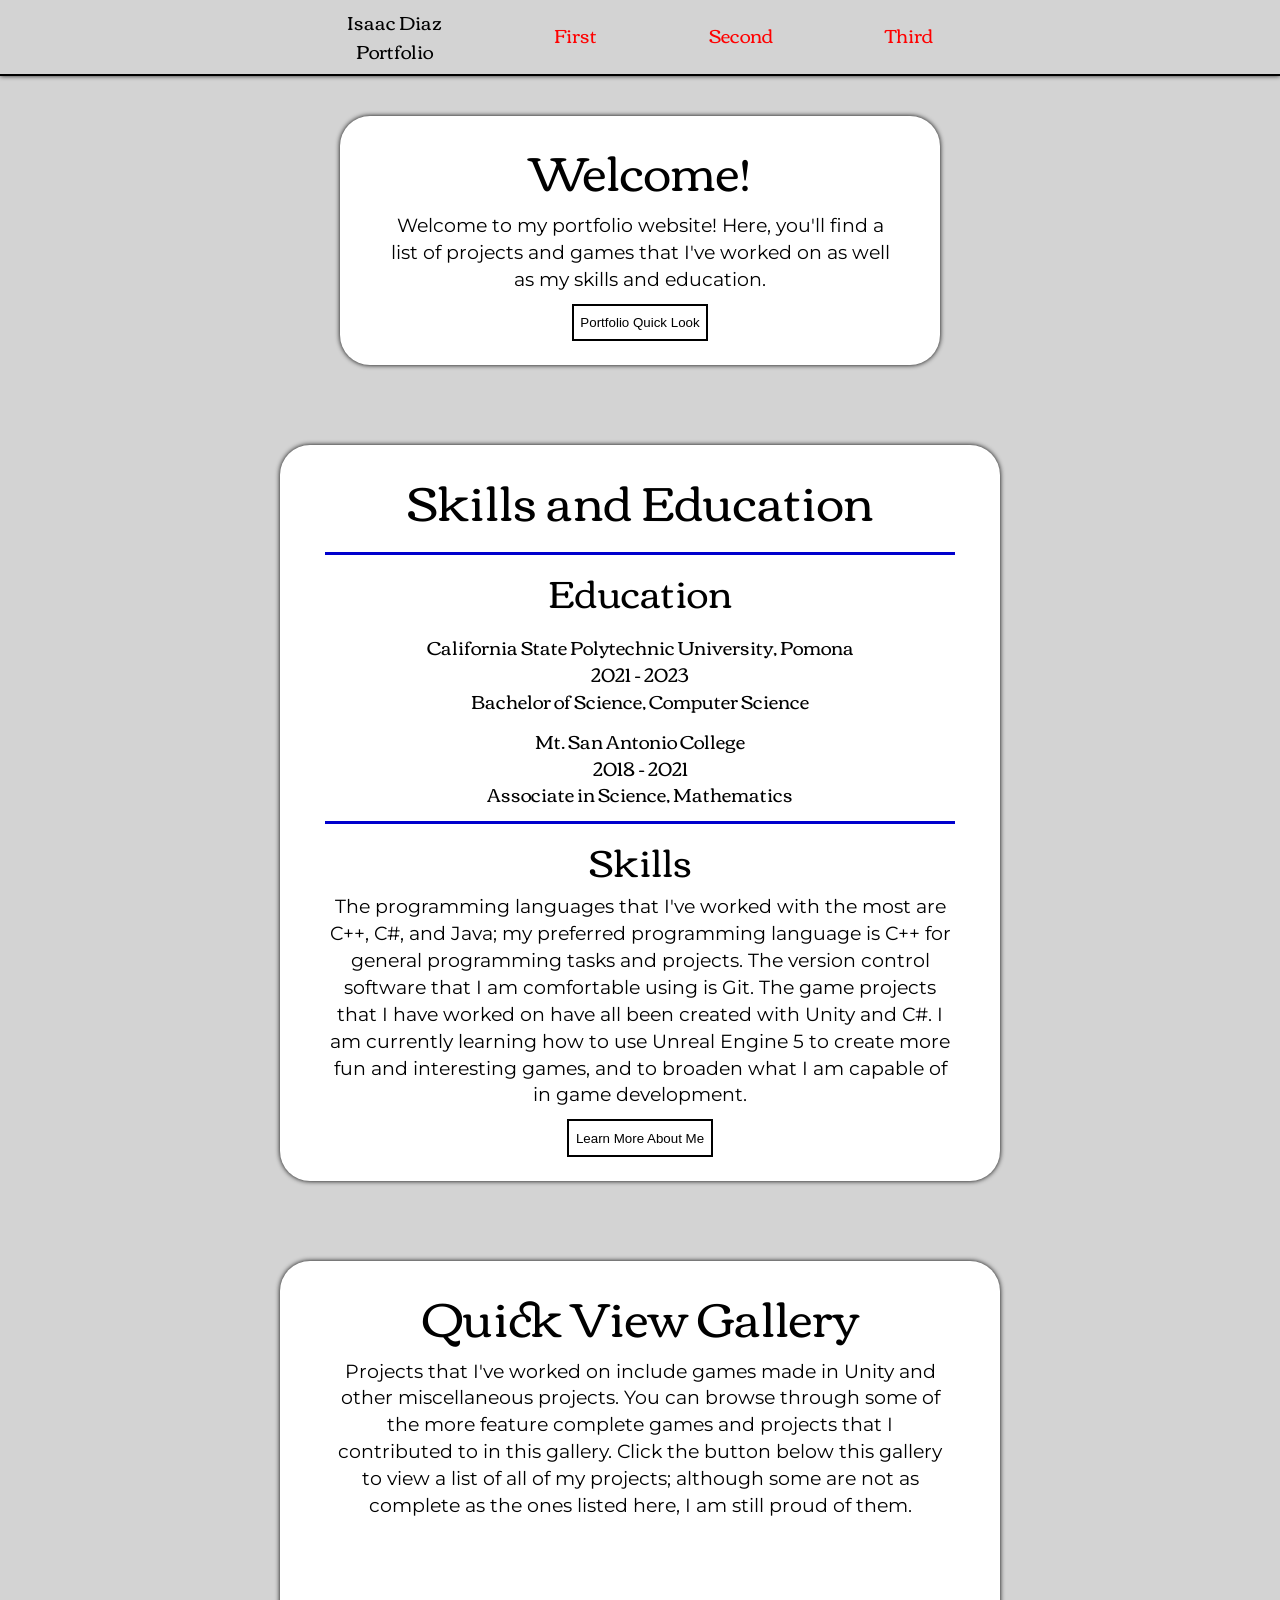
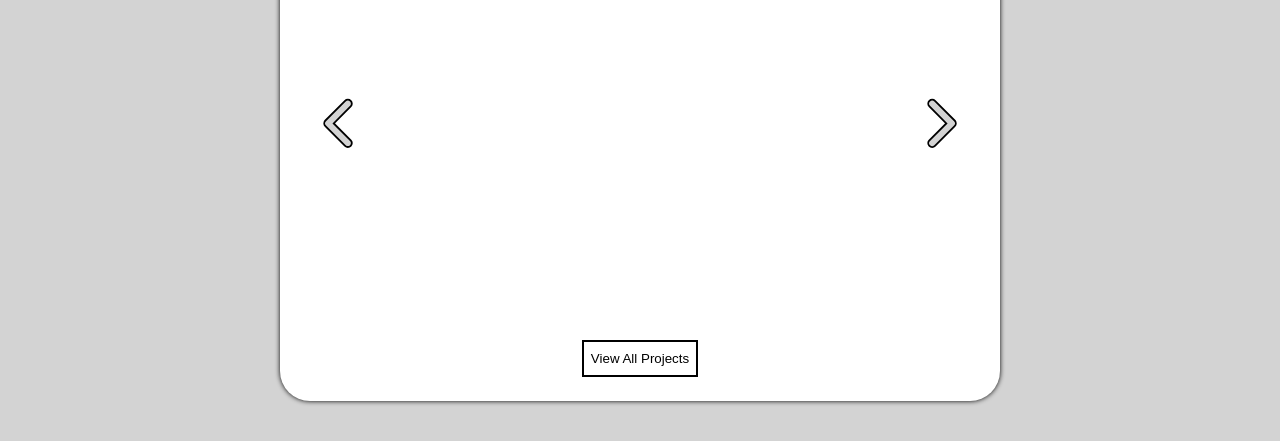
==== index.html @ a9e29438 "styling for education section and mobile/desktop styles" ====
<!DOCTYPE html>
<html lang="en">
<head>
    <meta charset="UTF-8">
    <meta name="viewport" content="width=device-width, initial-scale=1.0">
    <meta name="referrer" content="strict-origin-when-cross-origin" />
    <title>Isaac Diaz Portfolio Website</title>
    <link rel="preconnect" href="https://fonts.googleapis.com">
    <link rel="preconnect" href="https://fonts.gstatic.com" crossorigin>
    <link href="https://fonts.googleapis.com/css2?family=Corben:wght@400;700&family=Inter:ital,opsz,wght@0,14..32,100..900;1,14..32,100..900&family=Montserrat:ital,wght@0,100..900;1,100..900&display=swap" rel="stylesheet">
    <link href="css/styles.css" rel="stylesheet">
</head>
<body>
    <header>
        <div class="nav-title">
            <p>Isaac Diaz</p>
            <p>Portfolio</p>
        </div>

        <div class="hamburger-nav">
            <div class="top-bar"></div>
            <div class="middle-bar"></div>
            <div class="bottom-bar"></div>
        </div>
        
        <nav id="nav-bar">
            <ul>
                <li>First</li>
                <li>Second</li>
                <li>Third</li>
            </ul>
        </nav>
    </header>

    <div class="info-section-container">
        <section class="section-wrapper welcome-section">
            <h2>Welcome!</h2>
            <p class="section-info">Welcome to my portfolio website! Here, you'll find a list of projects and games that I've worked on as well as my skills and education.</p>
            <button>Portfolio Quick Look</button>
        </section>

        <section class="section-wrapper skills-section">
            <h2>Skills and Education</h2>
            <h3>Education</h3>
            <div class="education-section">
                <p>California State Polytechnic University, Pomona</p>
                <p>2021 - 2023</p>
                <p>Bachelor of Science, Computer Science</p>
            </div>
            <div class="education-section">
                <p>Mt. San Antonio College</p>
                <p>2018 - 2021</p>
                <p>Associate in Science, Mathematics</p>
            </div>
            <h3>Skills</h3>
            <p class="section-info">The programming languages that I've worked with the most are C++, C#, and Java; my preferred programming language is C++ 
                for general programming tasks and projects. The version control software that I am comfortable using is Git. The game 
                projects that I have worked on have all been created with Unity and C#. I am currently learning how to use Unreal Engine 
                5 to create more fun and interesting games, and to broaden what I am capable of in game development.
            </p>
            <button>Learn More About Me</button>
        </section>

        <section class="section-wrapper">
            <h2>Quick View Gallery</h2>
            <p class="section-info">Projects that I've worked on include games made in Unity and other miscellaneous projects. 
                You can browse through some of the more feature complete games and projects that I contributed to in 
                this gallery. Click the button below this gallery to view a list of all of my projects; although some 
                are not as complete as the ones listed here, I am still proud of them.
            </p>
            <div class="youtube-player-container">
                <iframe id="player"
                    src="https://www.youtube.com/embed/?enablejsapi=1&autoplay=1&mute=1&controls=0&disablekb=1&rel=0" 
                    title="Labyrinth Of Pushdown Palindrome Level" frameborder="0" 
                    allow="accelerometer; autoplay; clipboard-write; encrypted-media; gyroscope; picture-in-picture; web-share" 
                    referrerpolicy="strict-origin-when-cross-origin" allowfullscreen>
                </iframe>
                
                <div class="arrow-container">
                    <svg xmlns="http://www.w3.org/2000/svg" viewBox="0 0 640 640" class="left">
                        <!--!Font Awesome Free v7.3.1 by @fontawesome - https://fontawesome.com License - https://fontawesome.com/license/free Copyright 2026 Fonticons, Inc.-->
                        <path d="M201.4 297.4C188.9 309.9 188.9 330.2 201.4 342.7L361.4 502.7C373.9 515.2 394.2 515.2 406.7 502.7C419.2 490.2 419.2 469.9 406.7 457.4L269.3 320L406.6 182.6C419.1 170.1 419.1 149.8 406.6 137.3C394.1 124.8 373.8 124.8 361.3 137.3L201.3 297.3z"/>
                    </svg>
                    <div class="youtube-player-overlay">
                        <h3 class="p-name"></h3>
                        <p class="p-description"></p>
                        <p class="p-category"></p>
                        <p class="p-tech-and-time"></p>
                    </div>
                    <svg xmlns="http://www.w3.org/2000/svg" viewBox="0 0 640 640" class="right">
                        <!--!Font Awesome Pro v7.3.1 by @fontawesome - https://fontawesome.com License - https://fontawesome.com/license (Commercial License) Copyright 2026 Fonticons, Inc.-->
                        <path d="M439.1 297.4C451.6 309.9 451.6 330.2 439.1 342.7L279.1 502.7C266.6 515.2 246.3 515.2 233.8 502.7C221.3 490.2 221.3 469.9 233.8 457.4L371.2 320L233.9 182.6C221.4 170.1 221.4 149.8 233.9 137.3C246.4 124.8 266.7 124.8 279.2 137.3L439.2 297.3z"/>
                    </svg>
                </div>
            </div>
            
            <div class="carousel-gallery"></div>
            <button>View All Projects</button>
        </section>
    </div>

    <script src="./js/portfolio-site.js"></script>
</body>
</html>
---- css/styles.css ----
/*
    CSS variables to be used for the site
*/
:root {
    --base-font-size: 1.2rem;
    --font-0-style: "corben", "Montserrat", sans-serif;
    --deep-dark-blue: #111827;
    --white: #ffffff;
    --bright-pastel-green: #01c16a;
}

/*
    boiler plate to set the box-sizing to border-box
*/
html {
    box-sizing: border-box;
}
*,
*::before,
*::after {
    box-sizing: inherit;
}

body {
    font-family: var(--font-0-style);
    font-size: var(--base-font-size);
    margin: 0;
    padding: 0;
    background: lightgray; /* TODO: Decide on background color*/
}

ul {
    list-style-type: none;
    margin: 1rem auto 0 auto;
    padding: 0;
    display: flex;
    flex-flow: column wrap;
    gap: 1.5rem;
    align-items: center;
}

/*
    Set the nav to an absolute position and set to the top left of the screen. Make it cover the entire display
    with a white background by setting the width and height to 100vw and vh, respectively. Hide it by setting
    opacity to 0.
*/
nav {
    background-color: lightgray;
    position: absolute;
    z-index: 0;
    visibility: hidden;
    top: 0;
    left: 0;
    width: 100vw;
    height: 100vh;
    overflow: hidden;
    display: flex;
    justify-content: center;
    opacity: 0;
    transition: transform 0.5s ease,
                opacity 1s ease;
}

/*
    Set the list in the nav menu to be 5% off the screen upward to animate it coming in when opened.
*/
nav ul {
    color: red;
    transform: translateY(-5%);
    transition: transform 0.8s ease;
}

/*
    Animate the nav menu by setting background opacity to 1 and translating the nav menu list items down
    into view.
*/
#nav-bar.open {
    z-index: 2;
    opacity: 1;
    visibility: visible;
    transition: opacity 1s ease;
    
    ul {
        color: blue;
        transform: translateY(10%);
        transition: transform 0.8s ease;
    }
}

/*
    Hamburger menu icon styling
*/
.hamburger-nav {
    width: 1.7em;
    height: 1.7em;
    margin: 0;
    padding: 0;
    display: flex;
    flex-direction: column;
    justify-content: space-between;
    z-index: 3;
}
.hamburger-nav:hover {
    cursor: pointer;
}
.top-bar,
.middle-bar,
.bottom-bar {
    background-color: black;
    width: auto;
    height: 4px;
    border-radius: 10px;
    transition: all 0.5s ease;
}

/*
    Animate the little bars in the hamburger menu to form an 'X'
    When no space between class names: Element that has .top-bar and .open classes
    When space between class names: Element with .open class inside of element with .top-bar class
*/
.top-bar.open {
    transform: translate(0, 0.73em) rotate(-45deg);
}
.middle-bar.open {
    opacity: 0;
}
.bottom-bar.open {
    transform: translate(0, -0.73em) rotate(45deg);
}

header {
    display: grid;
    grid-template-columns: 10fr 1fr;
    margin: 0;
    padding: 1rem 2rem 1rem 1rem;
    align-items: center;
    gap: 1em;
    border-bottom: 2px solid black;
    box-shadow: 0px 0.1px 5px black;
}

.nav-title {
    text-align: center;
    margin: 0;
    padding: 0;
}

.nav-title p {
    margin: 0;
    line-height: 1.5em;
}

/* Styling for the section wrappers that contain my info */
.info-section-container {
    display: flex;
    flex-flow: column nowrap;
    align-items: center;
}

.section-wrapper {
    background: white;
    border-radius: 30px;
    box-shadow: 0px 0px 5px black;
    margin: 1.25rem 1rem;
    padding: 0.5em 0.5em 1.25em 0.5em;
    min-width: 300px;
    max-width: 900px;
    display: flex;
    flex-flow: column nowrap;
    text-align: center;
    align-items: center;
    gap: 0.5rem;

    h2 {
        margin: 0;
        padding: 0;
        font-weight: normal;
        font-size: 2rem;
    }

    .section-info {
        margin: 0;
        margin-top: -10px;
        padding: 0 0.5em;
        font-family: "Montserrat";
        line-height: 1.4em;
    }

    button {
        margin-top: 3px;
        width: auto;
        background: white;
        padding: 0.7em 0.5em;
        border: solid 2px black;
        transition: all ease 0.3s;
    }

    button:hover {
        background: darkblue;
        color: white;
    }
}

.welcome-section {
    max-width: 600px;
}

.skills-section {
    max-width: 750px;

    h3 {
        margin: 0;
        border-top: solid 3px mediumblue;
        width: 90%;
        font-weight: normal;
        font-size: 1.75rem;
    }

    .education-section {
        margin: 0;
        padding-bottom: 5px;
        width: 85%;
        line-height: 1.4em;

        p {
            margin: 0;
            padding: 0;
        }
    }
}

/* Styling for the quick video gallery, the youtube iframe, and the iframe overlay */
.youtube-player-container {
    position: relative;
    width: 100%;
    height: auto;
    aspect-ratio: 16 / 9;
}

.arrow-container {
    position: absolute;
    top: 0;
    left: 0;
    width: 100%;
    height: 100%;
    display: flex;
    flex-flow: row nowrap;
    justify-content: space-between;
    align-items: center;
    transition: all 0.5s ease;
}

.arrow-container.hovered {
    background: rgb(0 0 0 / 0.5);
}

#player {
    width: 100%;
    height: 100%;
}

.youtube-player-overlay {
    display: flex;
    visibility: hidden;
    flex-flow: column nowrap;
    justify-content: center;
    align-items: center;
    opacity: 0;
    width: 100%;
    min-width: 50px;
    height: auto;
    color: white;
    font-family: sans-serif;
    font-size: 0.8em;
    transition: all 0.5s ease;

    /* styling for paragraphs on small displays for the overlay */
    p, h3 {
        max-width: 100%;
        margin: 0;
        white-space: nowrap;
        overflow: hidden;
        text-overflow: ellipsis;
    }

    h3 {
        margin: 1em 0em;
    }

    .p-name {
        line-height: 15px;
    }

    .p-category {
        padding-top: 15px;
        display: none;
    }

    .p-tech-and-time {
        margin: 0;
        padding: 0;
        display: none;
    }
}

.youtube-player-overlay.hovered {
    visibility: visible;
    opacity: 1;
}

/* styling for the left and right svg arrows that control the iframe youtube player */
svg {
    width: 20%;
    height: 20%;
    min-width: 50px;
    min-height: 50px;
    fill: lightgray;
    stroke: black;
    stroke-width: 15px;
    cursor: pointer;
}

svg:hover {
    fill: white;
}

svg:active {
    fill: darkgray;
}

/* Styling for the gallery list items in the carousel */
.carousel-gallery {
  display: flex;
  width: 80%;
  margin: 0;
  padding: 0;
  overflow-x: hidden;     /* Set the carousel to be our scroll container (set to scroll) */
  scroll-snap-type: x mandatory;  /* Mandatory snapping images in the x-axis*/
  scroll-behavior: smooth;
  scrollbar-width: auto;  /* To hide the scrollbar */
}

/* TODO: Consider adding slide animation CSS here and creating some selected class so that
        the carousel effects can work in Firefox instead of using animation-timeline
*/
.carousel-slide {
  padding: 0px 2.5px;
  flex-shrink: 0;
  width: calc(100% / 3); /* Show only 3 slides at a time*/
  scroll-snap-align: center; /* Snap the slide to the beginning of the img*/
  animation: slide;
  animation-timeline: view(inline);
  
  img {
    aspect-ratio: 1 / 1; /* Make the gallery cover images into squares*/
    width: 100%;
  } 
}

@keyframes slide {
  0%, 45%, 55%, 100% {
    transform: scale(0.5);
    border-radius: 20px;
    filter: blur(6px) brightness(0.8);
  }
  
  50% {
    transform: scale(1);
    border-radius: 4px;
    filter: none;
  }
}

/* This @media used to prevent the header list from animating when shrinking 
    the width to be of a mobile width */
@media(min-width: 800px) {
    nav {
        transition: all 0s;
    }
}

/* Styling for desktop/larger displays when there is a display width of at least 850 pixels */
@media(min-width: 850px) {
    header {
        display: flex;
        flex-flow: row nowrap;
        justify-content: center;
        align-items: center;
        padding: 0.5rem;
        gap: 7rem
    }
    nav {
        opacity: 1;
        position: static;
        width: auto;
        height: auto;
        overflow: auto;
        visibility: visible;

        ul {
            display: flex;
            flex-flow: row wrap;
            flex: auto;
            margin: auto;
            justify-content: center;
            align-items: center;
            gap: 7rem;
        }
    }

    nav ul {
        display: flex;
        justify-content: space-between;
    }

    .hamburger-nav {
        display: none;
        visibility: hidden;
    }

    .youtube-player-overlay {
        .p-category, .p-tech-and-time {
            display: block;
        }
    }

    .section-wrapper {
        margin: 2.5rem 1rem;

        h2 {
            font-size: 3rem;
        }

        .section-info {
            max-width: 700px;
            padding: 0em 2em;
        }
    }

    .skills-section {
        h3 {
            font-size: 2.4rem;
        }
    }
}
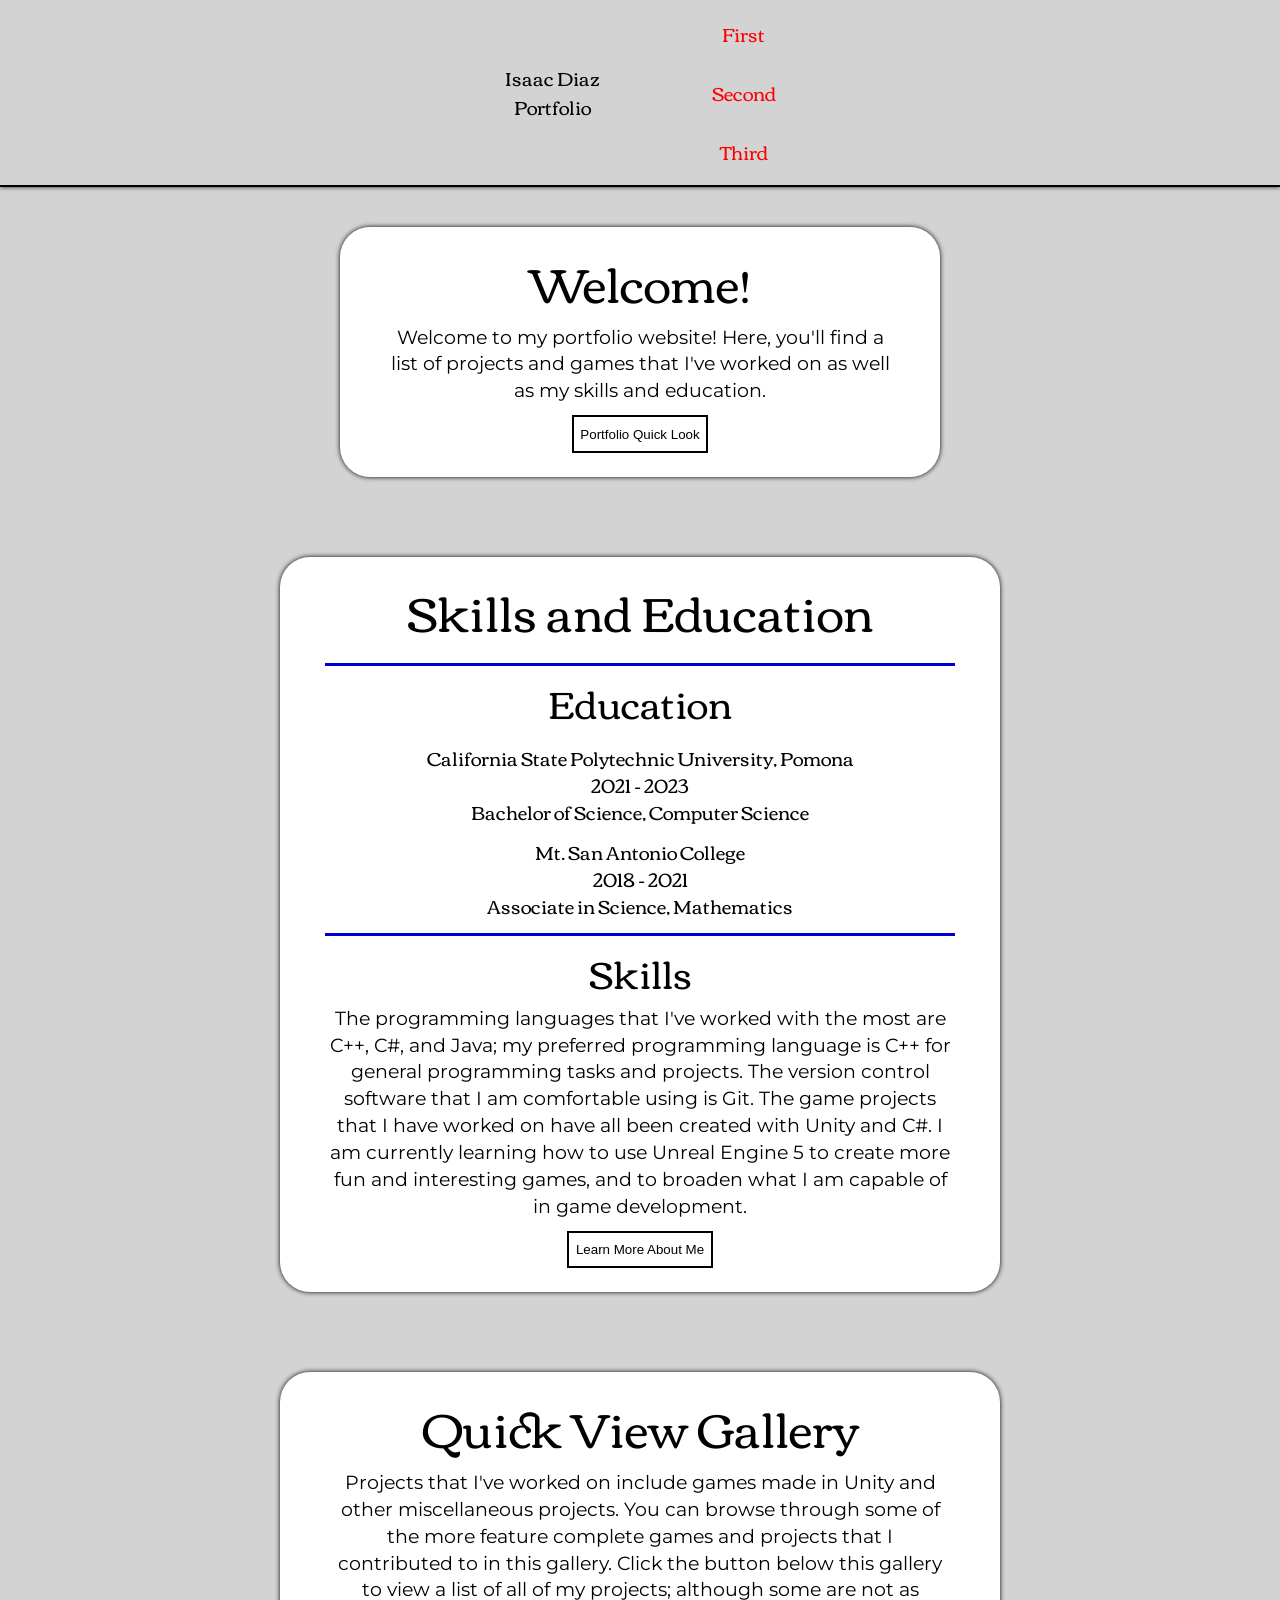
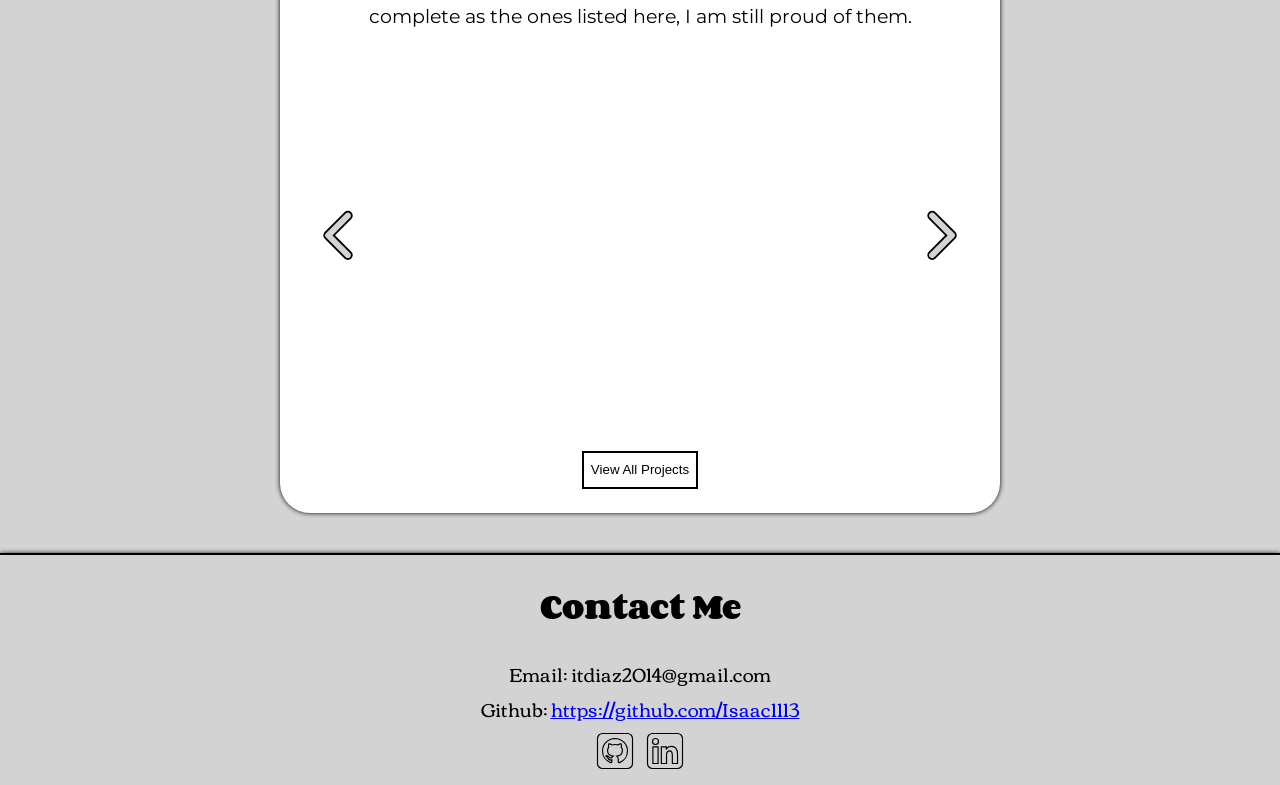
==== commit cae3f3c2: "fix bugs for nav visiblity transition and nav width, add footer and css styles" ====
--- a/index.html
+++ b/index.html
@@ -24,7 +24,7 @@
         </div>
         
         <nav id="nav-bar">
-            <ul>
+            <ul class="nav-ul">
                 <li>First</li>
                 <li>Second</li>
                 <li>Third</li>
@@ -99,6 +99,39 @@
         </section>
     </div>
 
+    <footer>
+        <h2>Contact Me</h2>
+        <div class="footer-text">
+            <ul class="footer-ul">
+                <li>Email: itdiaz2014@gmail.com</li>
+                <li>Github: 
+                    <a href="https://github.com/Isaac1113">https://github.com/Isaac1113</a>
+                </li>
+            </ul>
+        </div>
+        <ul class="icons">
+            <li>
+                <a href="https://github.com/Isaac1113">
+                    <svg xmlns="http://www.w3.org/2000/svg" viewBox="0 0 640 640">
+                        <!--!Font Awesome Free v7.3.1 by @fontawesome - https://fontawesome.com License - https://fontawesome.com/license/free Copyright 2026 Fonticons, Inc.-->
+                        <title>Github</title>
+                        <path d="M480 96C515.3 96 544 124.7 544 160L544 480C544 515.3 515.3 544 480 544L160 544C124.7 544 96 515.3 96 480L96 160C96 124.7 124.7 96 160 96L480 96zM319.7 160C231.3 160 160 232.2 160 320.6C160 390 204.1 447.5 263.4 469C271.8 472.1 280 466.5 280 458.1L280 433.1C275.6 435 270 436.2 265 436.2C244.4 436.2 232.2 425 223.4 404C220 395.6 216.2 390.6 209 389.6C205.3 389.3 204 387.7 204 385.8C204 382.1 210.2 379.2 216.5 379.2C225.6 379.2 233.4 384.8 241.5 396.4C247.7 405.5 254.3 409.5 262.1 409.5C269.9 409.5 274.9 406.7 282.1 399.5C287.4 394.2 291.5 389.5 295.2 386.4C253.9 381.4 224.9 351.7 224.9 313.3C224.9 297.7 230.5 280.8 239.9 269.5C235.8 259.2 236.5 237.3 241.1 228.3C253.6 226.7 270.5 233.3 280.5 242.4C292.4 238.7 304.9 236.8 320.2 236.8C335.5 236.8 348 238.7 359.3 242.1C369 233.3 386.2 226.8 398.7 228.3C403.1 236.7 403.7 258.6 399.6 269.2C409.6 281.1 414.9 297 414.9 313.3C414.9 351.7 385.8 380.8 344 386.1C354.6 393 361.8 408 361.8 425.2L361.8 457.7C361.8 467.1 369.6 472.4 379 468.6C435.6 447 479.9 390.5 479.9 320.5C479.9 232.1 408 159.9 319.6 159.9z" 
+                            class="social"/>
+                    </svg>
+                </a>
+            </li>
+            <li>
+                <a href="https://www.linkedin.com/in/isaac-diaz-83565a263/">
+                    <svg xmlns="http://www.w3.org/2000/svg" viewBox="0 0 640 640">
+                        <!--!Font Awesome Free v7.3.1 by @fontawesome - https://fontawesome.com License - https://fontawesome.com/license/free Copyright 2026 Fonticons, Inc.-->
+                        <path d="M160 96C124.7 96 96 124.7 96 160L96 480C96 515.3 124.7 544 160 544L480 544C515.3 544 544 515.3 544 480L544 160C544 124.7 515.3 96 480 96L160 96zM165 266.2L231.5 266.2L231.5 480L165 480L165 266.2zM236.7 198.5C236.7 219.8 219.5 237 198.2 237C176.9 237 159.7 219.8 159.7 198.5C159.7 177.2 176.9 160 198.2 160C219.5 160 236.7 177.2 236.7 198.5zM413.9 480L413.9 376C413.9 351.2 413.4 319.3 379.4 319.3C344.8 319.3 339.5 346.3 339.5 374.2L339.5 480L273.1 480L273.1 266.2L336.8 266.2L336.8 295.4L337.7 295.4C346.6 278.6 368.3 260.9 400.6 260.9C467.8 260.9 480.3 305.2 480.3 362.8L480.3 480L413.9 480z"
+                            class="social"/>
+                    </svg>
+                </a>
+            </li>
+        </ul>
+    </footer>
+
     <script src="./js/portfolio-site.js"></script>
 </body>
 </html>
--- a/css/styles.css
+++ b/css/styles.css
@@ -29,7 +29,7 @@
     background: lightgray; /* TODO: Decide on background color*/
 }
 
-ul {
+.nav-ul {
     list-style-type: none;
     margin: 1rem auto 0 auto;
     padding: 0;
@@ -51,23 +51,24 @@
     visibility: hidden;
     top: 0;
     left: 0;
-    width: 100vw;
+    width: 100%; /* vw (view width) units include the width of the vertical scroll bar, too */
     height: 100vh;
     overflow: hidden;
     display: flex;
     justify-content: center;
     opacity: 0;
     transition: transform 0.5s ease,
-                opacity 1s ease;
+                opacity 1s ease,
+                visibility 1s ease;
 }
 
 /*
     Set the list in the nav menu to be 5% off the screen upward to animate it coming in when opened.
 */
-nav ul {
+nav .nav-ul {
     color: red;
     transform: translateY(-5%);
-    transition: transform 0.8s ease;
+    transition: all 0.8s ease;
 }
 
 /*
@@ -80,7 +81,7 @@
     visibility: visible;
     transition: opacity 1s ease;
     
-    ul {
+    .nav-ul {
         color: blue;
         transform: translateY(10%);
         transition: transform 0.8s ease;
@@ -128,6 +129,7 @@
     transform: translate(0, -0.73em) rotate(45deg);
 }
 
+/* styling for the header and the navigation title */
 header {
     display: grid;
     grid-template-columns: 10fr 1fr;
@@ -148,6 +150,47 @@
 .nav-title p {
     margin: 0;
     line-height: 1.5em;
+}
+
+/* styling for the footer and contact me section */
+footer {
+    display: flex;
+    flex-flow: column nowrap;
+    margin: 0;
+    width: 100%;
+    justify-content: center;
+    align-items: center;
+    border-top: solid 2px black;
+    box-shadow: 0px -0.1px 5px black;
+    text-align: center;
+}
+
+.footer-text {
+    margin: 0;
+    padding: 0;
+}
+
+.footer-ul {
+    list-style-type: none;
+    margin: 0;
+    padding: 0;
+}
+
+footer .icons {
+    width: 50%;
+    font-size: var(--base-font-size);
+    list-style-type: none;
+    margin: 0;
+    padding: 0;
+    display: flex;
+    flex-flow: row nowrap;
+    align-items: center;
+    justify-content: center;
+
+    svg {
+        width: 36px;
+        height: 36px;
+    }
 }
 
 /* Styling for the section wrappers that contain my info */
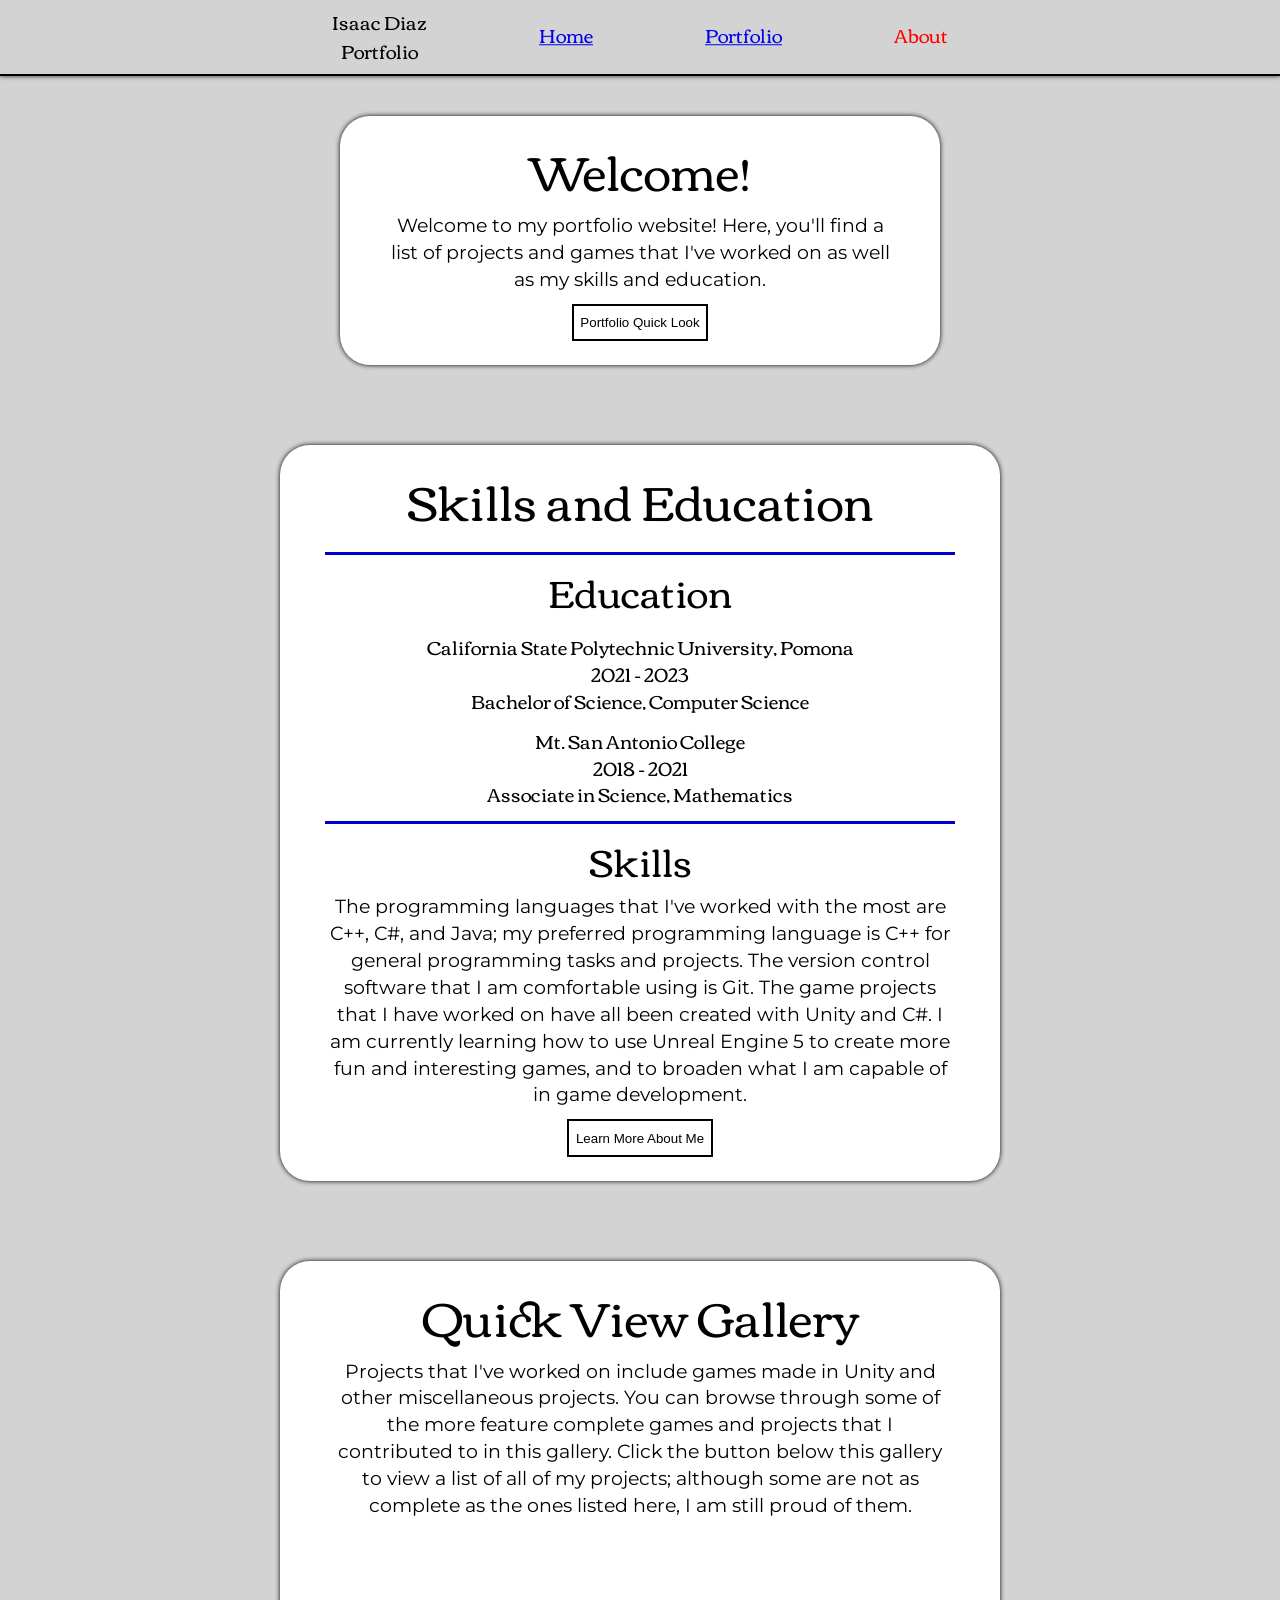
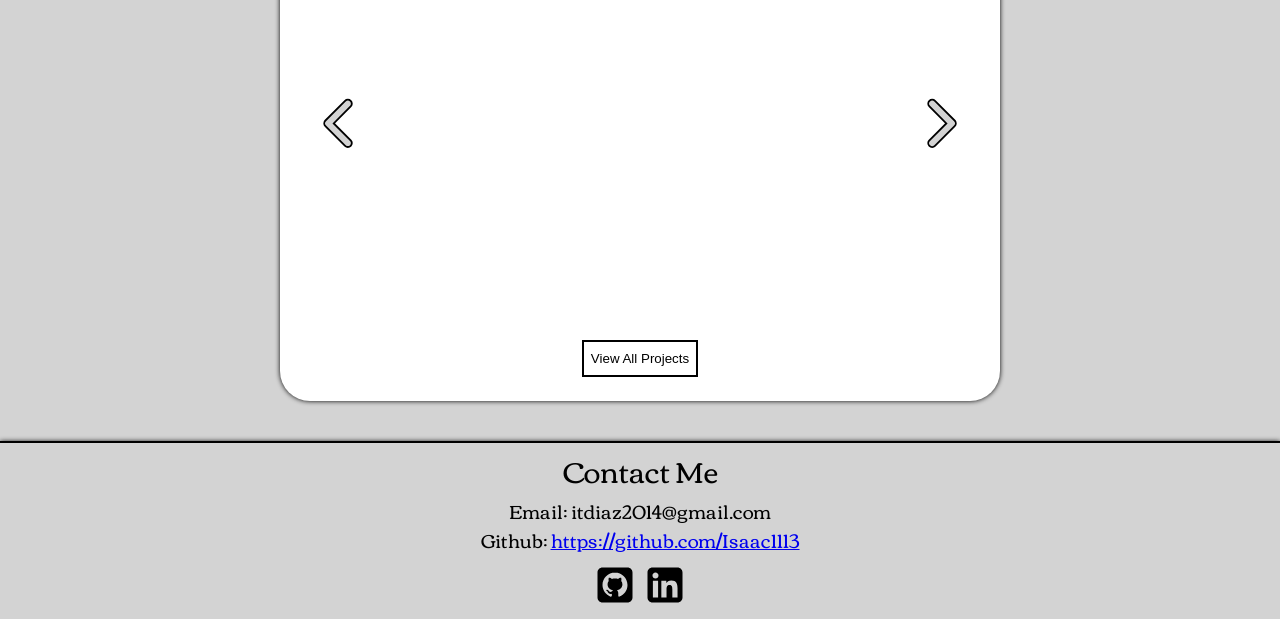
==== commit 37d5d9ee: "create portfolio page and separate some styles to new file for other pages" ====
--- a/index.html
+++ b/index.html
@@ -8,6 +8,7 @@
     <link rel="preconnect" href="https://fonts.googleapis.com">
     <link rel="preconnect" href="https://fonts.gstatic.com" crossorigin>
     <link href="https://fonts.googleapis.com/css2?family=Corben:wght@400;700&family=Inter:ital,opsz,wght@0,14..32,100..900;1,14..32,100..900&family=Montserrat:ital,wght@0,100..900;1,100..900&display=swap" rel="stylesheet">
+    <link rel="stylesheet" href="css/generalStyles.css">
     <link href="css/styles.css" rel="stylesheet">
 </head>
 <body>
@@ -25,9 +26,12 @@
         
         <nav id="nav-bar">
             <ul class="nav-ul">
-                <li>First</li>
-                <li>Second</li>
-                <li>Third</li>
+                <li>
+                    <a href="./index.html">Home</a></li>
+                <li>
+                    <a href="./portfolio.html">Portfolio</a>
+                </li>
+                <li>About</li>
             </ul>
         </nav>
     </header>
@@ -36,7 +40,7 @@
         <section class="section-wrapper welcome-section">
             <h2>Welcome!</h2>
             <p class="section-info">Welcome to my portfolio website! Here, you'll find a list of projects and games that I've worked on as well as my skills and education.</p>
-            <button>Portfolio Quick Look</button>
+            <button type="button">Portfolio Quick Look</button>
         </section>
 
         <section class="section-wrapper skills-section">
@@ -58,7 +62,7 @@
                 projects that I have worked on have all been created with Unity and C#. I am currently learning how to use Unreal Engine 
                 5 to create more fun and interesting games, and to broaden what I am capable of in game development.
             </p>
-            <button>Learn More About Me</button>
+            <button type="button">Learn More About Me</button>
         </section>
 
         <section class="section-wrapper">
@@ -95,7 +99,7 @@
             </div>
             
             <div class="carousel-gallery"></div>
-            <button>View All Projects</button>
+            <button type="button">View All Projects</button>
         </section>
     </div>
 
@@ -132,6 +136,7 @@
         </ul>
     </footer>
 
+
     <script src="./js/portfolio-site.js"></script>
 </body>
 </html>
--- a/css/generalStyles.css
+++ b/css/generalStyles.css
@@ -0,0 +1,266 @@
+/*
+    CSS variables to be used for the site
+*/
+:root {
+    --base-font-size: 1.2rem;
+    --font-0-style: "corben", "Montserrat", sans-serif;
+    --deep-dark-blue: #111827;
+    --white: #ffffff;
+    --bright-pastel-green: #01c16a;
+}
+
+/*
+    boiler plate to set the box-sizing to border-box
+*/
+html {
+    box-sizing: border-box;
+}
+*,
+*::before,
+*::after {
+    box-sizing: inherit;
+}
+
+body {
+    font-family: var(--font-0-style);
+    font-size: var(--base-font-size);
+    margin: 0;
+    padding: 0;
+    background: lightgray; /* TODO: Decide on background color*/
+}
+
+/*
+    Set the nav to an absolute position and set to the top left of the screen. Make it cover the entire display
+    with a white background by setting the width and height to 100vw and vh, respectively. Hide it by setting
+    opacity to 0.
+*/
+nav {
+    background-color: lightgray;
+    position: absolute;
+    z-index: 0;
+    visibility: hidden;
+    top: 0;
+    left: 0;
+    width: 100%; /* vw (view width) units include the width of the vertical scroll bar, too */
+    height: 100vh;
+    overflow: hidden;
+    display: flex;
+    justify-content: center;
+    opacity: 0;
+    transition: transform 0.5s ease,
+                opacity 1s ease,
+                visibility 1s ease;
+}
+
+.nav-ul {
+    list-style-type: none;
+    margin: 1rem auto 0 auto;
+    padding: 0;
+    display: flex;
+    flex-flow: column wrap;
+    gap: 1.5rem;
+    align-items: center;
+}
+
+/*
+    Set the list in the nav menu to be 5% off the screen upward to animate it coming in when opened.
+*/
+nav .nav-ul {
+    color: red;
+    transform: translateY(-5%);
+    transition: all 0.8s ease;
+}
+
+/*
+    Animate the nav menu by setting background opacity to 1 and translating the nav menu list items down
+    into view.
+*/
+#nav-bar.open {
+    z-index: 2;
+    opacity: 1;
+    visibility: visible;
+    transition: opacity 1s ease;
+    
+    .nav-ul {
+        color: blue;
+        transform: translateY(10%);
+        transition: transform 0.8s ease;
+    }
+}
+
+/*
+    Hamburger menu icon styling
+*/
+.hamburger-nav {
+    width: 1.7em;
+    height: 1.7em;
+    margin: 0;
+    padding: 0;
+    display: flex;
+    flex-direction: column;
+    justify-content: space-between;
+    z-index: 3;
+}
+.hamburger-nav:hover {
+    cursor: pointer;
+}
+.top-bar,
+.middle-bar,
+.bottom-bar {
+    background-color: black;
+    width: auto;
+    height: 4px;
+    border-radius: 10px;
+    transition: all 0.5s ease;
+}
+
+/*
+    Animate the little bars in the hamburger menu to form an 'X'
+    When no space between class names: Element that has .top-bar and .open classes
+    When space between class names: Element with .open class inside of element with .top-bar class
+*/
+.top-bar.open {
+    transform: translate(0, 0.73em) rotate(-45deg);
+}
+.middle-bar.open {
+    opacity: 0;
+}
+.bottom-bar.open {
+    transform: translate(0, -0.73em) rotate(45deg);
+}
+
+/* styling for the header and the navigation title */
+header {
+    display: grid;
+    grid-template-columns: 10fr 1fr;
+    margin: 0;
+    padding: 1rem 2rem 1rem 1rem;
+    align-items: center;
+    gap: 1em;
+    border-bottom: 2px solid black;
+    box-shadow: 0px 0.1px 5px black;
+}
+
+.nav-title {
+    text-align: center;
+    margin: 0;
+    padding: 0;
+}
+
+.nav-title p {
+    margin: 0;
+    line-height: 1.5em;
+}
+
+/* styling for the footer and contact me section */
+footer {
+    display: flex;
+    flex-flow: column nowrap;
+    margin: 0;
+    padding: 0;
+    width: 100%;
+    justify-content: center;
+    align-items: center;
+    border-top: solid 2px black;
+    box-shadow: 0px -0.1px 5px black;
+    text-align: center;
+}
+
+footer h2 {
+    margin: 0;
+    padding: 0;
+    font-weight: normal;
+    font-size: 1.8rem;
+}
+
+.footer-text {
+    margin: 0;
+    padding: 0;
+}
+
+.footer-ul {
+    list-style-type: none;
+    margin: 0;
+    padding: 0;
+    margin-bottom: 5px;
+    line-height: 1.5em;
+}
+
+footer .icons {
+    width: 50%;
+    font-size: var(--base-font-size);
+    list-style-type: none;
+    margin: 0;
+    padding: 0;
+    display: flex;
+    flex-flow: row nowrap;
+    align-items: center;
+    justify-content: center;
+
+    svg {
+        width: 36px;
+        height: 36px;
+        fill: black;
+        stroke: none;
+    }
+
+    svg:hover {
+        fill: darkblue;
+    }
+
+    svg:active {
+        fill: midnightblue;
+    }
+}
+
+/* This @media used to prevent the header list from animating when shrinking 
+    the width to be of a mobile width */
+@media(min-width: 800px) {
+    nav {
+        transition: all 0s;
+    }
+}
+
+/* Styling for desktop/larger displays when there is a display width of at least 850 pixels */
+@media(min-width: 850px) {
+    header {
+        display: flex;
+        flex-flow: row nowrap;
+        justify-content: center;
+        align-items: center;
+        padding: 0.5rem;
+        gap: 7rem;
+        position: sticky;
+        top: 0;
+        z-index: 1000;
+        background-color: lightgray;
+    }
+    nav {
+        opacity: 1;
+        position: static;
+        width: auto;
+        height: auto;
+        overflow: auto;
+        visibility: visible;
+
+        .nav-ul {
+            display: flex;
+            flex-flow: row wrap;
+            flex: auto;
+            margin: auto;
+            justify-content: center;
+            align-items: center;
+            gap: 7rem;
+        }
+    }
+
+    nav .nav-ul {
+        display: flex;
+        justify-content: space-between;
+    }
+
+    .hamburger-nav {
+        display: none;
+        visibility: hidden;
+    }
+}
--- a/css/styles.css
+++ b/css/styles.css
@@ -1,198 +1,3 @@
-/*
-    CSS variables to be used for the site
-*/
-:root {
-    --base-font-size: 1.2rem;
-    --font-0-style: "corben", "Montserrat", sans-serif;
-    --deep-dark-blue: #111827;
-    --white: #ffffff;
-    --bright-pastel-green: #01c16a;
-}
-
-/*
-    boiler plate to set the box-sizing to border-box
-*/
-html {
-    box-sizing: border-box;
-}
-*,
-*::before,
-*::after {
-    box-sizing: inherit;
-}
-
-body {
-    font-family: var(--font-0-style);
-    font-size: var(--base-font-size);
-    margin: 0;
-    padding: 0;
-    background: lightgray; /* TODO: Decide on background color*/
-}
-
-.nav-ul {
-    list-style-type: none;
-    margin: 1rem auto 0 auto;
-    padding: 0;
-    display: flex;
-    flex-flow: column wrap;
-    gap: 1.5rem;
-    align-items: center;
-}
-
-/*
-    Set the nav to an absolute position and set to the top left of the screen. Make it cover the entire display
-    with a white background by setting the width and height to 100vw and vh, respectively. Hide it by setting
-    opacity to 0.
-*/
-nav {
-    background-color: lightgray;
-    position: absolute;
-    z-index: 0;
-    visibility: hidden;
-    top: 0;
-    left: 0;
-    width: 100%; /* vw (view width) units include the width of the vertical scroll bar, too */
-    height: 100vh;
-    overflow: hidden;
-    display: flex;
-    justify-content: center;
-    opacity: 0;
-    transition: transform 0.5s ease,
-                opacity 1s ease,
-                visibility 1s ease;
-}
-
-/*
-    Set the list in the nav menu to be 5% off the screen upward to animate it coming in when opened.
-*/
-nav .nav-ul {
-    color: red;
-    transform: translateY(-5%);
-    transition: all 0.8s ease;
-}
-
-/*
-    Animate the nav menu by setting background opacity to 1 and translating the nav menu list items down
-    into view.
-*/
-#nav-bar.open {
-    z-index: 2;
-    opacity: 1;
-    visibility: visible;
-    transition: opacity 1s ease;
-    
-    .nav-ul {
-        color: blue;
-        transform: translateY(10%);
-        transition: transform 0.8s ease;
-    }
-}
-
-/*
-    Hamburger menu icon styling
-*/
-.hamburger-nav {
-    width: 1.7em;
-    height: 1.7em;
-    margin: 0;
-    padding: 0;
-    display: flex;
-    flex-direction: column;
-    justify-content: space-between;
-    z-index: 3;
-}
-.hamburger-nav:hover {
-    cursor: pointer;
-}
-.top-bar,
-.middle-bar,
-.bottom-bar {
-    background-color: black;
-    width: auto;
-    height: 4px;
-    border-radius: 10px;
-    transition: all 0.5s ease;
-}
-
-/*
-    Animate the little bars in the hamburger menu to form an 'X'
-    When no space between class names: Element that has .top-bar and .open classes
-    When space between class names: Element with .open class inside of element with .top-bar class
-*/
-.top-bar.open {
-    transform: translate(0, 0.73em) rotate(-45deg);
-}
-.middle-bar.open {
-    opacity: 0;
-}
-.bottom-bar.open {
-    transform: translate(0, -0.73em) rotate(45deg);
-}
-
-/* styling for the header and the navigation title */
-header {
-    display: grid;
-    grid-template-columns: 10fr 1fr;
-    margin: 0;
-    padding: 1rem 2rem 1rem 1rem;
-    align-items: center;
-    gap: 1em;
-    border-bottom: 2px solid black;
-    box-shadow: 0px 0.1px 5px black;
-}
-
-.nav-title {
-    text-align: center;
-    margin: 0;
-    padding: 0;
-}
-
-.nav-title p {
-    margin: 0;
-    line-height: 1.5em;
-}
-
-/* styling for the footer and contact me section */
-footer {
-    display: flex;
-    flex-flow: column nowrap;
-    margin: 0;
-    width: 100%;
-    justify-content: center;
-    align-items: center;
-    border-top: solid 2px black;
-    box-shadow: 0px -0.1px 5px black;
-    text-align: center;
-}
-
-.footer-text {
-    margin: 0;
-    padding: 0;
-}
-
-.footer-ul {
-    list-style-type: none;
-    margin: 0;
-    padding: 0;
-}
-
-footer .icons {
-    width: 50%;
-    font-size: var(--base-font-size);
-    list-style-type: none;
-    margin: 0;
-    padding: 0;
-    display: flex;
-    flex-flow: row nowrap;
-    align-items: center;
-    justify-content: center;
-
-    svg {
-        width: 36px;
-        height: 36px;
-    }
-}
-
 /* Styling for the section wrappers that contain my info */
 .info-section-container {
     display: flex;
@@ -424,43 +229,6 @@
 
 /* Styling for desktop/larger displays when there is a display width of at least 850 pixels */
 @media(min-width: 850px) {
-    header {
-        display: flex;
-        flex-flow: row nowrap;
-        justify-content: center;
-        align-items: center;
-        padding: 0.5rem;
-        gap: 7rem
-    }
-    nav {
-        opacity: 1;
-        position: static;
-        width: auto;
-        height: auto;
-        overflow: auto;
-        visibility: visible;
-
-        ul {
-            display: flex;
-            flex-flow: row wrap;
-            flex: auto;
-            margin: auto;
-            justify-content: center;
-            align-items: center;
-            gap: 7rem;
-        }
-    }
-
-    nav ul {
-        display: flex;
-        justify-content: space-between;
-    }
-
-    .hamburger-nav {
-        display: none;
-        visibility: hidden;
-    }
-
     .youtube-player-overlay {
         .p-category, .p-tech-and-time {
             display: block;
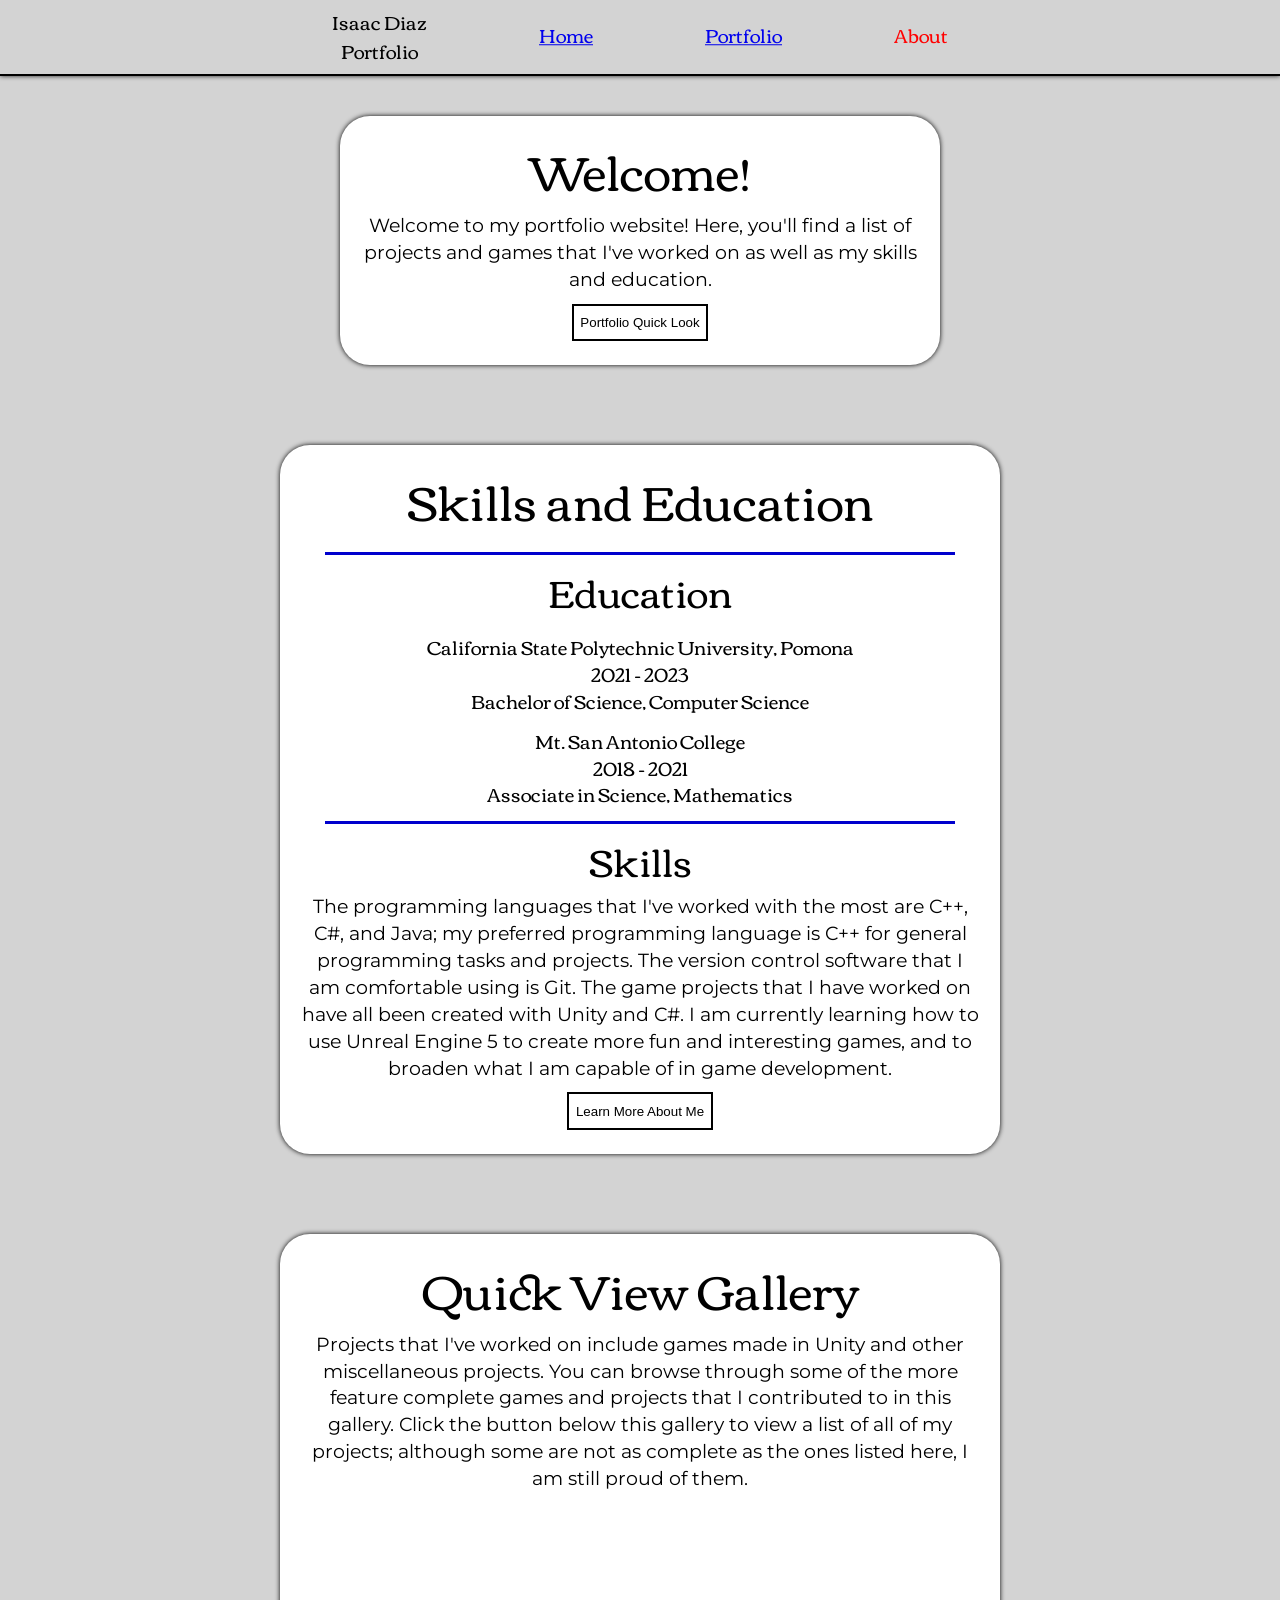
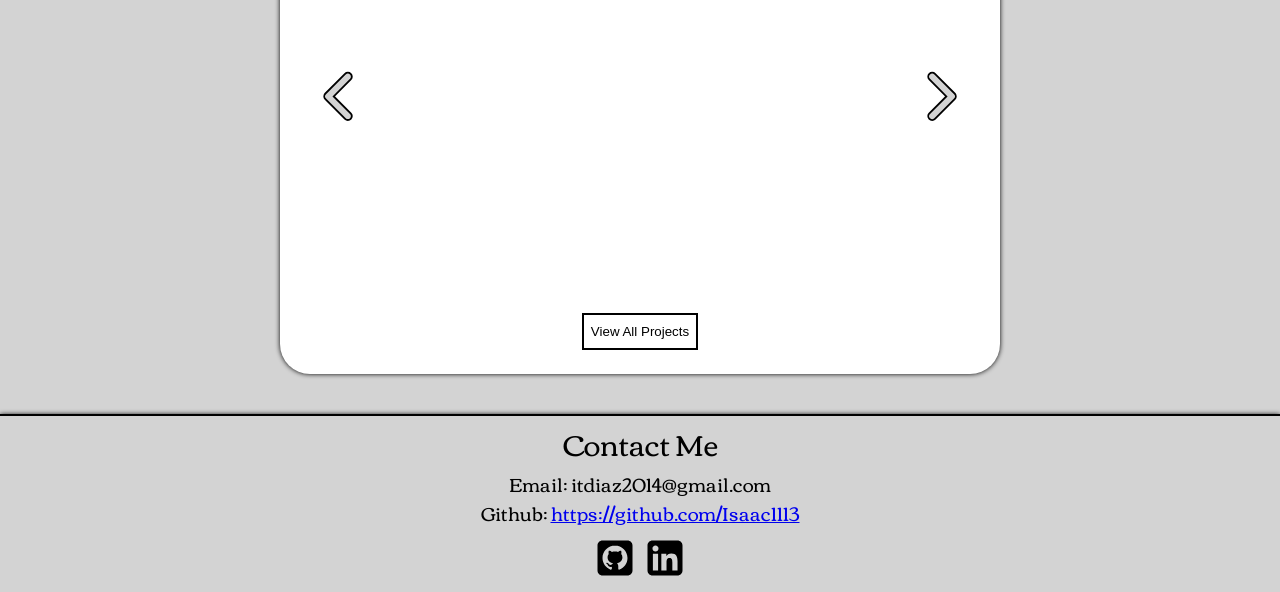
==== commit c88c8a13: "add min-width to body, style desktop section-wrapper" ====
--- a/index.html
+++ b/index.html
@@ -9,7 +9,7 @@
     <link rel="preconnect" href="https://fonts.gstatic.com" crossorigin>
     <link href="https://fonts.googleapis.com/css2?family=Corben:wght@400;700&family=Inter:ital,opsz,wght@0,14..32,100..900;1,14..32,100..900&family=Montserrat:ital,wght@0,100..900;1,100..900&display=swap" rel="stylesheet">
     <link rel="stylesheet" href="css/generalStyles.css">
-    <link href="css/styles.css" rel="stylesheet">
+    <link href="css/homeStyles.css" rel="stylesheet">
 </head>
 <body>
     <header>
@@ -40,7 +40,7 @@
         <section class="section-wrapper welcome-section">
             <h2>Welcome!</h2>
             <p class="section-info">Welcome to my portfolio website! Here, you'll find a list of projects and games that I've worked on as well as my skills and education.</p>
-            <button type="button">Portfolio Quick Look</button>
+            <button type="button" id="welcome-button">Portfolio Quick Look</button>
         </section>
 
         <section class="section-wrapper skills-section">
@@ -62,10 +62,10 @@
                 projects that I have worked on have all been created with Unity and C#. I am currently learning how to use Unreal Engine 
                 5 to create more fun and interesting games, and to broaden what I am capable of in game development.
             </p>
-            <button type="button">Learn More About Me</button>
+            <button type="button" id="skills-button">Learn More About Me</button>
         </section>
 
-        <section class="section-wrapper">
+        <section class="section-wrapper gallery-section">
             <h2>Quick View Gallery</h2>
             <p class="section-info">Projects that I've worked on include games made in Unity and other miscellaneous projects. 
                 You can browse through some of the more feature complete games and projects that I contributed to in 
@@ -99,7 +99,7 @@
             </div>
             
             <div class="carousel-gallery"></div>
-            <button type="button">View All Projects</button>
+            <button type="button" id="gallery-button">View All Projects</button>
         </section>
     </div>
 
@@ -136,7 +136,7 @@
         </ul>
     </footer>
 
-
-    <script src="./js/portfolio-site.js"></script>
+    <script src="./js/hamburger.js"></script>
+    <script src="./js/homePage.js"></script>
 </body>
 </html>
--- a/css/generalStyles.css
+++ b/css/generalStyles.css
@@ -27,6 +27,8 @@
     margin: 0;
     padding: 0;
     background: lightgray; /* TODO: Decide on background color*/
+    
+    min-width: 300px; /* TODO: decide whether to have min-width */
 }
 
 /*
@@ -42,6 +44,7 @@
     top: 0;
     left: 0;
     width: 100%; /* vw (view width) units include the width of the vertical scroll bar, too */
+    min-width: 300px; /* TODO: decide whether to have min-width */
     height: 100vh;
     overflow: hidden;
     display: flex;
@@ -79,6 +82,7 @@
     z-index: 2;
     opacity: 1;
     visibility: visible;
+    overscroll-behavior: contain;
     transition: opacity 1s ease;
     
     .nav-ul {
@@ -150,6 +154,47 @@
 .nav-title p {
     margin: 0;
     line-height: 1.5em;
+}
+
+/* Styling for the section wrappers that contain my info */
+.info-section-container {
+    display: flex;
+    flex-flow: column nowrap;
+    align-items: center;
+}
+
+.section-wrapper {
+    background: white;
+    border-radius: 30px;
+    box-shadow: 0px 0px 5px black;
+    margin: 1.25rem 1rem;
+    padding: 0.5em 0.5em 1.25em 0.5em;
+    max-width: 900px;
+    display: flex;
+    flex-flow: column nowrap;
+    text-align: center;
+    align-items: center;
+    gap: 0.5rem;
+}
+
+img {
+    aspect-ratio: 16 / 9;
+    width: 100%;
+}
+
+/* styling for the buttons on all pages */
+button {
+    margin-top: 3px;
+    width: auto;
+    background: white;
+    padding: 0.7em 0.5em;
+    border: solid 2px black;
+    transition: all ease 0.3s;
+}
+
+button:hover {
+    background: darkblue;
+    color: white;
 }
 
 /* styling for the footer and contact me section */
@@ -263,4 +308,13 @@
         display: none;
         visibility: hidden;
     }
+
+    .section-wrapper {
+        margin: 2.5rem 1rem;
+
+        .section-info {
+            max-width: 700px;
+            padding: 0em 2em;
+        }
+    }
 }
--- a/css/homeStyles.css
+++ b/css/homeStyles.css
@@ -0,0 +1,220 @@
+/* Styling for the section wrappers that contain my info */
+.section-wrapper {
+    h2 {
+        margin: 0;
+        padding: 0;
+        font-weight: normal;
+        font-size: 2rem;
+    }
+
+    .section-info {
+        margin: 0;
+        margin-top: -10px;
+        padding: 0 0.5em;
+        font-family: "Montserrat";
+        line-height: 1.4em;
+    }
+}
+
+.welcome-section {
+    max-width: 600px;
+}
+
+.skills-section {
+    max-width: 750px;
+
+    h3 {
+        margin: 0;
+        border-top: solid 3px mediumblue;
+        width: 90%;
+        font-weight: normal;
+        font-size: 1.75rem;
+    }
+
+    .education-section {
+        margin: 0;
+        padding-bottom: 5px;
+        width: 85%;
+        line-height: 1.4em;
+
+        p {
+            margin: 0;
+            padding: 0;
+        }
+    }
+}
+
+.gallery-section {
+    /* so that on welcome-button click, it scrolls to 20px above gallery-section so that it's
+        not flush with the top of the screen */
+    scroll-margin-top: 20px;
+}
+
+/* Styling for the quick video gallery, the youtube iframe, and the iframe overlay */
+.youtube-player-container {
+    position: relative;
+    width: 100%;
+    height: auto;
+    aspect-ratio: 16 / 9;
+}
+
+.arrow-container {
+    position: absolute;
+    top: 0;
+    left: 0;
+    width: 100%;
+    height: 100%;
+    display: flex;
+    flex-flow: row nowrap;
+    justify-content: space-between;
+    align-items: center;
+    transition: all 0.5s ease;
+}
+
+.arrow-container.hovered {
+    background: rgb(0 0 0 / 0.5);
+}
+
+#player {
+    width: 100%;
+    height: 100%;
+}
+
+.youtube-player-overlay {
+    display: flex;
+    visibility: hidden;
+    flex-flow: column nowrap;
+    justify-content: center;
+    align-items: center;
+    opacity: 0;
+    width: 100%;
+    min-width: 50px;
+    height: auto;
+    color: white;
+    font-family: sans-serif;
+    font-size: 0.8em;
+    transition: all 0.5s ease;
+
+    /* styling for paragraphs on small displays for the overlay */
+    p, h3 {
+        max-width: 100%;
+        margin: 0;
+        white-space: nowrap;
+        overflow: hidden;
+        text-overflow: ellipsis;
+    }
+
+    h3 {
+        margin: 1em 0em;
+    }
+
+    .p-name {
+        line-height: 15px;
+    }
+
+    .p-category {
+        padding-top: 15px;
+        display: none;
+    }
+
+    .p-tech-and-time {
+        margin: 0;
+        padding: 0;
+        display: none;
+    }
+}
+
+.youtube-player-overlay.hovered {
+    visibility: visible;
+    opacity: 1;
+}
+
+/* styling for the left and right svg arrows that control the iframe youtube player */
+svg {
+    width: 20%;
+    height: 20%;
+    min-width: 50px;
+    min-height: 50px;
+    fill: lightgray;
+    stroke: black;
+    stroke-width: 15px;
+    cursor: pointer;
+}
+
+svg:hover {
+    fill: white;
+}
+
+svg:active {
+    fill: darkgray;
+}
+
+/* Styling for the gallery list items in the carousel */
+.carousel-gallery {
+  display: flex;
+  width: 80%;
+  margin: 0;
+  padding: 0;
+  overflow-x: hidden;     /* Set the carousel to be our scroll container (set to scroll) */
+  scroll-snap-type: x mandatory;  /* Mandatory snapping images in the x-axis*/
+  scroll-behavior: smooth;
+  scrollbar-width: auto;  /* To hide the scrollbar */
+}
+
+/* TODO: Consider adding slide animation CSS here and creating some selected class so that
+        the carousel effects can work in Firefox instead of using animation-timeline
+*/
+.carousel-slide {
+  padding: 0px 2.5px;
+  flex-shrink: 0;
+  width: calc(100% / 3); /* Show only 3 slides at a time*/
+  scroll-snap-align: center; /* Snap the slide to the beginning of the img*/
+  animation: slide;
+  animation-timeline: view(inline);
+  
+  img {
+    aspect-ratio: 1 / 1; /* Make the gallery cover images into squares*/
+    width: 100%;
+  } 
+}
+
+@keyframes slide {
+  0%, 45%, 55%, 100% {
+    transform: scale(0.5);
+    border-radius: 20px;
+    filter: blur(6px) brightness(0.8);
+  }
+  
+  50% {
+    transform: scale(1);
+    border-radius: 4px;
+    filter: none;
+  }
+}
+
+/* Styling for desktop/larger displays when there is a display width of at least 850 pixels */
+@media(min-width: 850px) {
+    .youtube-player-overlay {
+        .p-category, .p-tech-and-time {
+            display: block;
+        }
+    }
+
+    .section-wrapper {
+        h2 {
+            font-size: 3rem;
+        }
+    }
+
+    .skills-section {
+        h3 {
+            font-size: 2.4rem;
+        }
+    }
+
+    .gallery-section {
+        /* so that on welcome-button click, it scrolls to 80px above gallery-section so that header
+            in desktop view doesn't get in the way */
+        scroll-margin-top: 80px;
+    }
+}
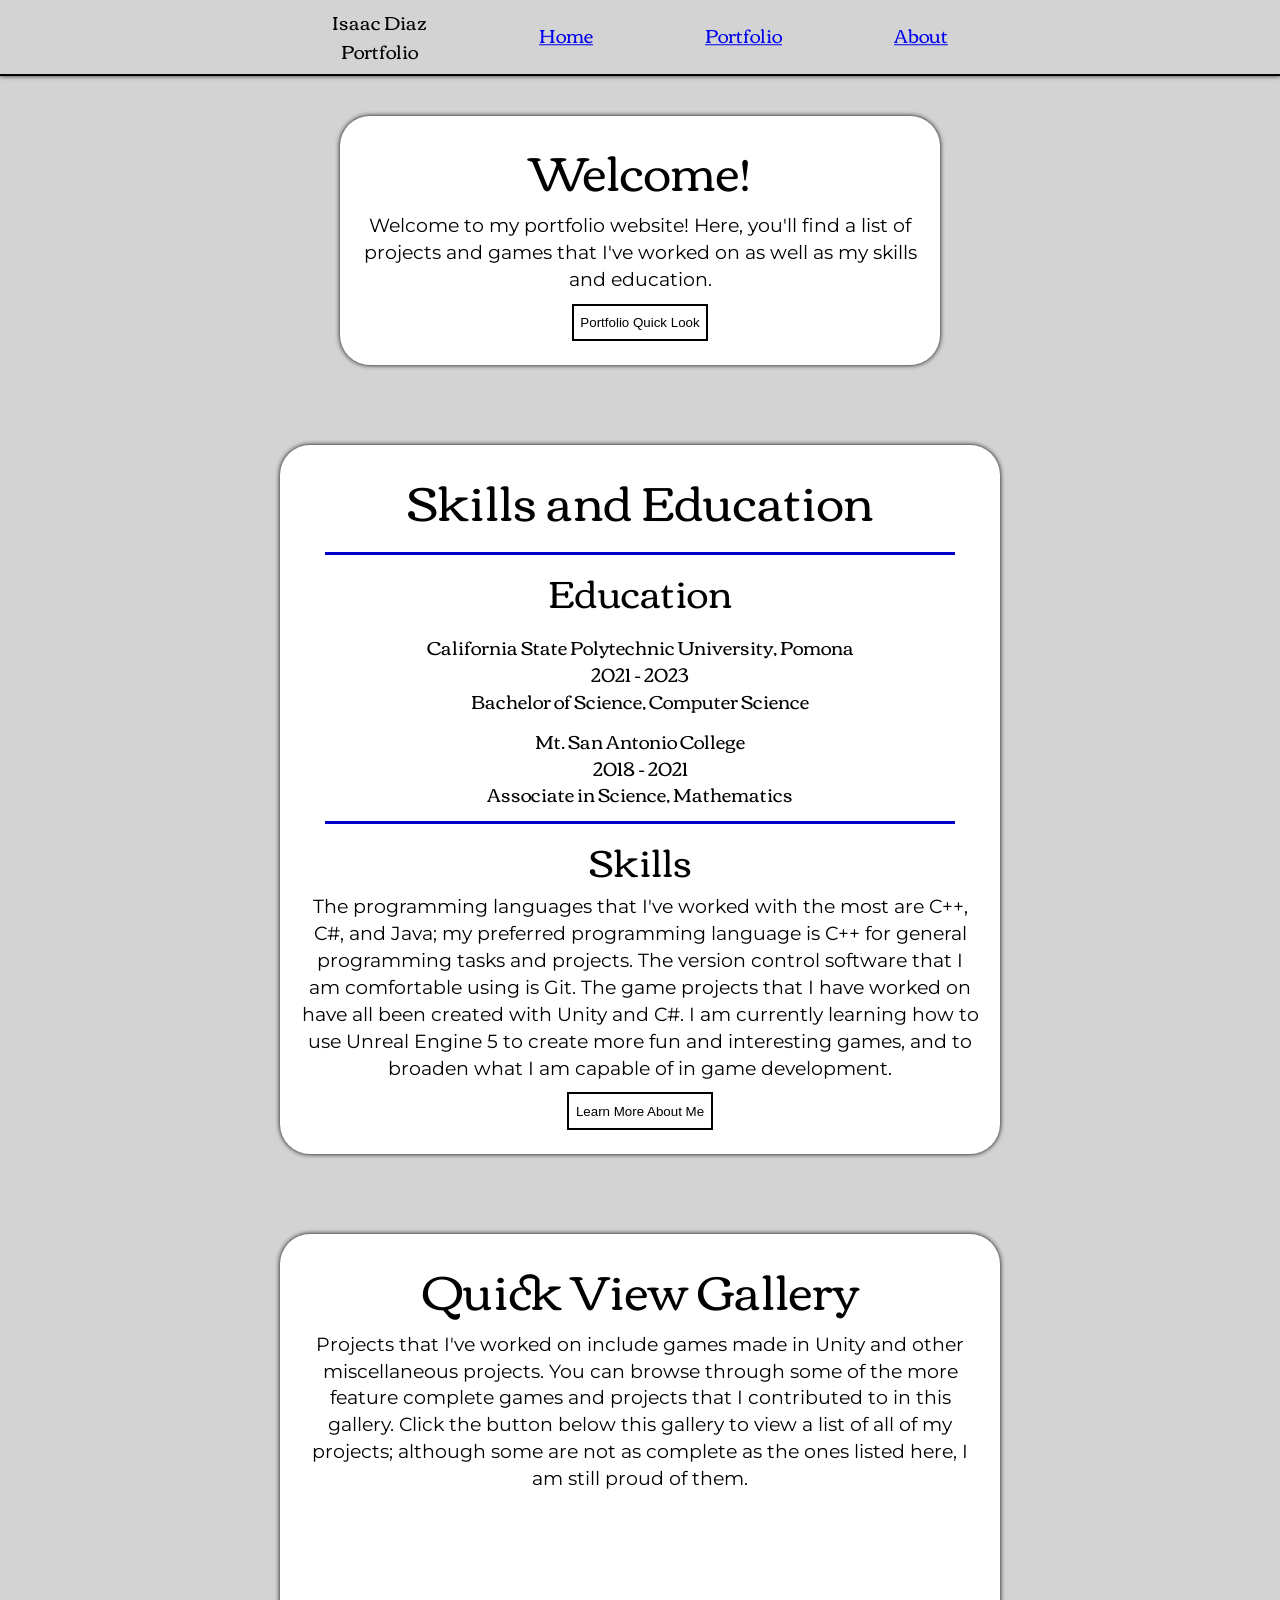
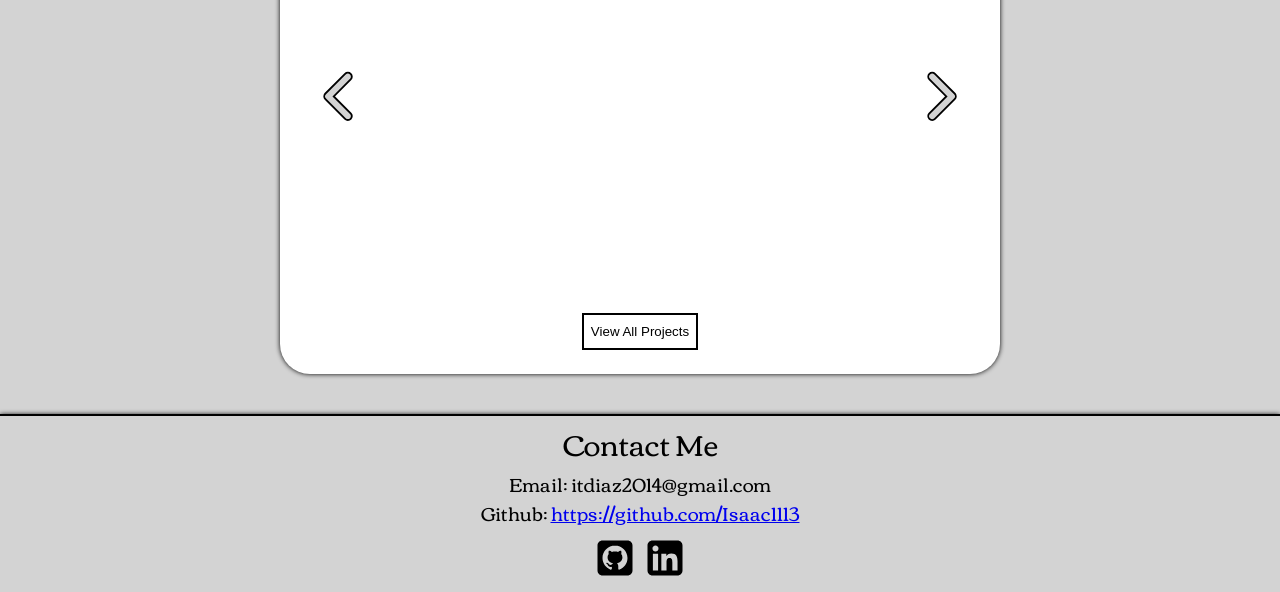
==== commit fcb18880: "add about page and link to it in header" ====
--- a/index.html
+++ b/index.html
@@ -31,7 +31,9 @@
                 <li>
                     <a href="./portfolio.html">Portfolio</a>
                 </li>
-                <li>About</li>
+                <li>
+                    <a href="./aboutPage.html">About</a>
+                </li>
             </ul>
         </nav>
     </header>
